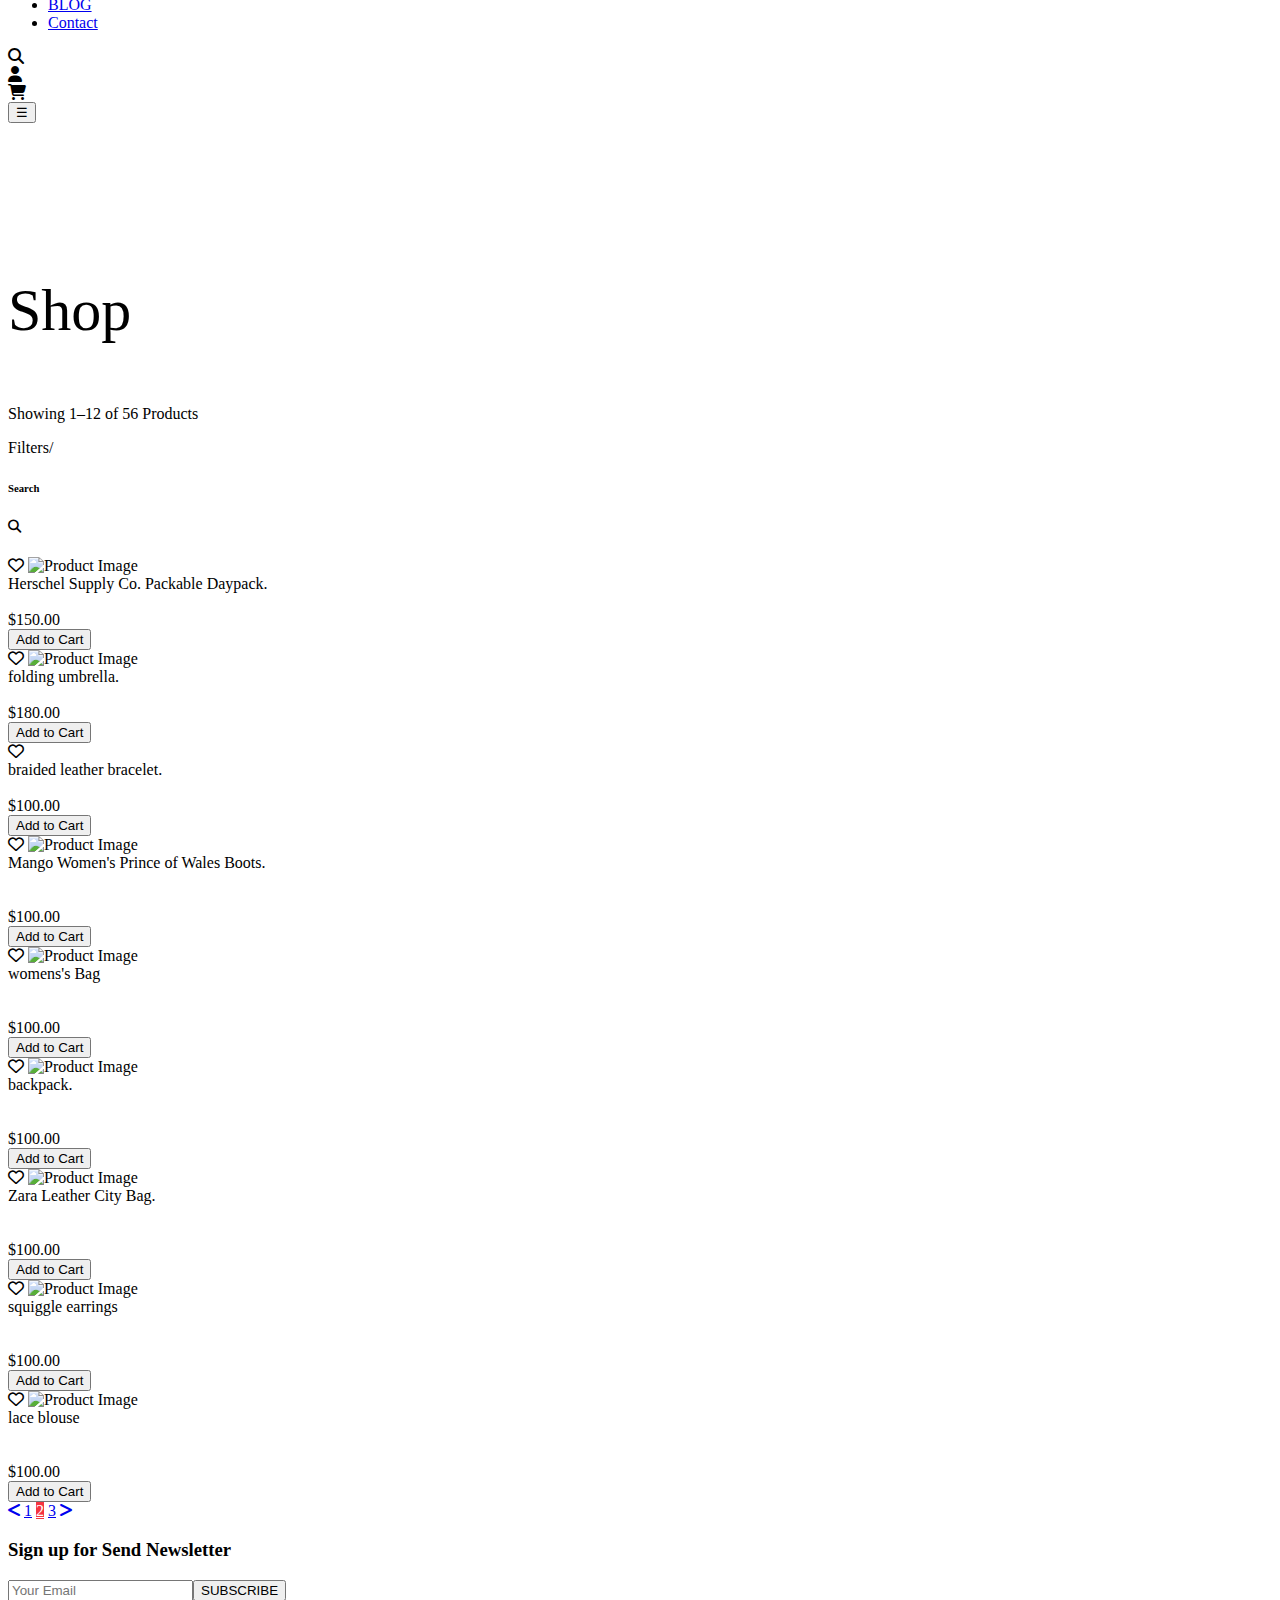
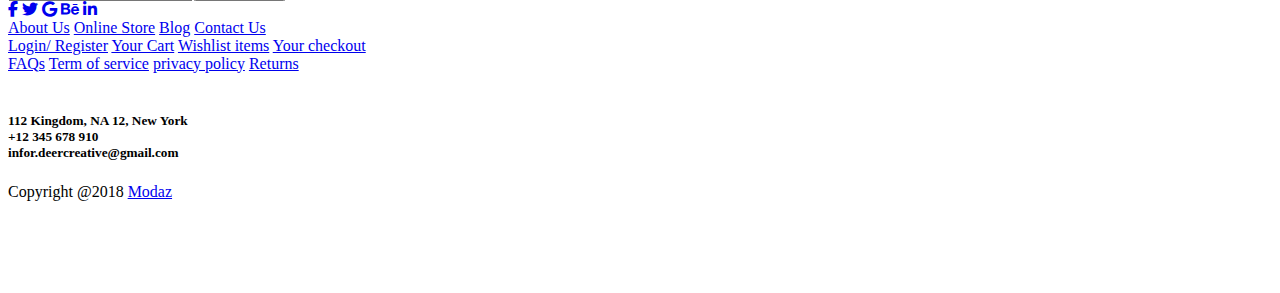
==== shop/index.html @ 9f8aa369 "first commit" ====
<!DOCTYPE html>
<html lang="en">
<head>
    <meta charset="UTF-8">
    <meta name="viewport" content="width=device-width, initial-scale=1.0">
    <title>Document</title>
    <link rel="stylesheet" href="SHOP.css">
    <link rel="stylesheet" href="https://cdnjs.cloudflare.com/ajax/libs/font-awesome/6.7.2/css/all.min.css" integrity="sha512-Evv84Mr4kqVGRNSgIGL/F/aIDqQb7xQ2vcrdIwxfjThSH8CSR7PBEakCr51Ck+w+/U6swU2Im1vVX0SVk9ABhg==" crossorigin="anonymous" referrerpolicy="no-referrer" />
</head>
<body>
    <nav class="navbar" style="margin-top: -100px;">
        <div class="logo"><img src="image/logo@2x.png" alt=""></div>

        <ul class="nav-links" id="navLinks">
            <li><a href="/index.html">Home</a></li>
            <li><a   style="color: #F63440;" href="ShOP.html">SHOP</a></li>
            <li><a href="/shop/page/index.html">PAGE</a></li>
            <li><a href="/shop/page/blog/index.html">BLOG</a></li>
            <li><a href="/shop/page/blog/contact/index.html">Contact</a></li>
        </ul>

        <div class="navicon">
            <div><i class="fa-solid fa-magnifying-glass"></i></div>
            <div><i class="fa-solid fa-user"></i></div>
            <div><i class="fa-solid fa-cart-shopping"></i></div>
        </div>
        <!-- end navicon -->
        <button class="menu-toggle" id="menuToggle">
            ☰
        </button>
    </nav>


    <!-- surwaal-boorso -->
    <div class="surwaal-boorso" style="margin-top: 100px;">
        <div class="surwaal-boorsoimage"><img src="image/bg-parallax1.jpg" alt=""></div>
        <div class="surwaal-boorsotext"><p style="margin-top: 35px; font-size: 60px;">Shop</p></div>
    </div>
    <!-- end surwaal-boorso -->
    
    <!--showing-->
    <div class="showing">
        <div class="left"><p>Showing 1–12 of 56 Products</p></div>
        <div class="right">
          <P>Filters/</P>
          <h6> Search </h6>
          <h5><i class="fa-solid fa-magnifying-glass"></i></h5>
         </div>
    </div>
    <!-- end showing -->

      <!-- cards -->
      <div class="cards" >
        <!-- card1 -->
        <div class="card" >
            <span class="love-icon"><i class="fa-regular fa-heart"></i></span> 
            <img src="swr/1 (1).jpg" alt="Product Image">
            <div class="details">
                <div class="title">Herschel Supply Co. Packable Daypack. <br> <br></div>
                <div class="price">$150.00</div>
                <div class="colors">
                    <span class="red"></span>
                    <span class="green"></span>
                    <span class="black"></span>
                </div>
            </div>
            <button class="add-to-cart" class="sp">Add to Cart</button>
        </div>

        <!-- card2 -->
        <div class="card">
            <span class="love-icon"><i class="fa-regular fa-heart"></i></span> 
            <img src="swr/2 (1).jpg" alt="Product Image">
            <div class="details">
                <div class="title">folding umbrella.<br> <br></div>
                <div class="price">$180.00</div>
                <div class="colors">
                    <span class="red"></span>
                    <span class="green"></span>
                    <span class="black"></span>
                </div>
            </div>
            <button class="add-to-cart" style="margin-top: 0px;">Add to Cart</button>
        </div>

        <!-- card3 -->
        <div class="card">
            <span class="love-icon"><i class="fa-regular fa-heart"></i></span> 
            <img src="swr/3 (1).jpg" alt="">
            <div class="details">
                <div class="title">braided leather bracelet. <br> <br></div>
                <div class="price">$100.00</div>
                <div class="colors">
                    <span class="red"></span>
                    <span class="green"></span>
                    <span class="black"></span>
                </div>
            </div>
            <button class="add-to-cart" style="margin-top: 0px;">Add to Cart</button>
        </div>
        <!-- card 4 -->
        <div class="card">
            <span class="love-icon"><i class="fa-regular fa-heart"></i></span> 
            <img src="swr/4 (1).jpg" alt="Product Image">
            <div class="details">
                <div class="title">Mango Women's Prince of Wales Boots. <br><br><br></div>
                <div class="price">$100.00</div>
                <div class="colors">
                    <span class="red"></span>
                    <span class="green"></span>
                    <span class="black"></span>
                </div>
            </div>
            <button class="add-to-cart" style="margin-top: 0px;">Add to Cart</button>
        </div>
        <!-- card 5-->
        <div class="card">
            <span class="love-icon"><i class="fa-regular fa-heart"></i></span> 
            <img src="swr/5 (1).jpg" alt="Product Image">
            <div class="details">
                <div class="title">womens's Bag <br><br> <br></div>
                <div class="price">$100.00</div>
                <div class="colors">
                    <span class="red"></span>
                    <span class="green"></span>
                    <span class="black"></span>
                </div>
            </div>
            <button class="add-to-cart" style="margin-top: 0px;">Add to Cart</button>
        </div>
        <!-- card 6 -->
        <div class="card">
            <span class="love-icon"><i class="fa-regular fa-heart"></i></span> 
            <img src="swr/6 (1).jpg" alt="Product Image">
            <div class="details">
                <div class="title">backpack. <br><br><br></div>
                <div class="price">$100.00</div>
                <div class="colors">
                    <span class="red"></span>
                    <span class="green"></span>
                    <span class="black"></span>
                </div>
            </div>
            <button class="add-to-cart" style="margin-top: 0px;">Add to Cart</button>
        </div>
        <!-- card 7 -->
        <div class="card">
            <span class="love-icon"><i class="fa-regular fa-heart"></i></span> 
            <img src="swr/7 (1).jpg" alt="Product Image">
            <div class="details">
                <div class="title">Zara Leather City Bag. <br><br> <br></div>
                <div class="price">$100.00</div>
                <div class="colors">
                    <span class="red"></span>
                    <span class="green"></span>
                    <span class="black"></span>
                </div>
            </div>
            <button class="add-to-cart" style="margin-top: 0px;">Add to Cart</button>
        </div>
        <!-- card 8 -->
        <div class="card">
            <span class="love-icon"><i class="fa-regular fa-heart"></i></span> 
            <img src="swr/8 (1).jpg" alt="Product Image">
            <div class="details">
                <div class="title"> squiggle earrings <br> <br> <br></div>
                <div class="price">$100.00</div>
                <div class="colors">
                    <span class="red"></span>
                    <span class="green"></span>
                    <span class="black"></span>
                </div>
            </div>
            <button class="add-to-cart" style="margin-top: 0px;">Add to Cart</button>
        </div>
        <!-- card9 -->
        <div class="card">
            <span class="love-icon"><i class="fa-regular fa-heart"></i></span> 
            <img src="swr/9 (1).jpg" alt="Product Image">
            <div class="details">
                <div class="title">lace blouse <br><br><br></div>
                <div class="price">$100.00</div>
                <div class="colors">
                    <span class="red"></span>
                    <span class="green"></span>
                    <span class="black"></span>
                </div>
            </div>
            <button class="add-to-cart" style="margin-top: 0px;">Add to Cart</button>
        </div>
        

        <!-- end of cards  -->
    </div>

   
    <!-- number -->
     <div class="number">
        <a href="#"><i class="fa-solid fa-less-than"></i></a>
        <a href="#">1</a>
        <a style="background-color: #F63440; color: #fff;" href="#">2</a>
        <a href="#">3</a>
        <a href="#"><i class="fa-solid fa-greater-than"></i></a>
     </div>
     <!-- end number -->

     <!-- footer -->
     <div class="footer">
        <!-- footer1 -->
        <div class="footer1">
            <div class="footer-text"><h3>Sign up for Send Newsletter</h3></div>
            <div class="footer-input"><input type="email" placeholder="Your Email"><button>SUBSCRIBE</button></div>
            <div class="footer-icon"><a href="#"><i class="fa-brands fa-facebook-f"></i></a>
                <a href="#"><i class="fa-brands fa-twitter"></i></a>
                <a href="#"><i class="fa-brands fa-google"></i></a>
                <a href="#"><i class="fa-brands fa-behance"></i></a>
                <a href="#"><i class="fa-brands fa-linkedin-in"></i></a></div>
        </div>
        <!-- end footer1 -->

        <!-- footer2 -->
        <div class="footer2">
            <!-- footer2-first -->
            <div class="footer2-first">
                <a href="#">About Us</a>
                <a href="#">Online Store</a>
                <a href="#">Blog</a>
                <a href="#">Contact Us</a>
            </div>
            <!-- end footer2-first -->

            <!-- footer2-second -->
            <div class="footer2-second">
                <a href="#">Login/ Register</a>
                <a href="#">Your Cart</a>
                <a href="#">Wishlist items</a>
                <a href="#">Your checkout</a>
            </div>
            <!-- end footer2-second -->

            <!-- footer2-third -->
            <div class="footer2-third">
                <a href="#">FAQs</a>
                <a href="#">Term of service</a>
                <a href="#">privacy policy</a>
                <a href="#">Returns</a>
            </div>
            <!-- end footer2-third -->
             
        <div class="footer2-fourth">
            <img src="image/logo@2x.png" alt="">
            <h5>112 Kingdom, NA 12, New York<br>
                +12 345 678 910<br>
                infor.deercreative@gmail.com</h5>
        </div>
    </div>
    <!-- end footer2 -->
             <div class="copyright">
                <p>Copyright @2018 <a href="#">Modaz</a></p>
             </div>

    <script src="SHOP.js"></script>
</body>
</html>
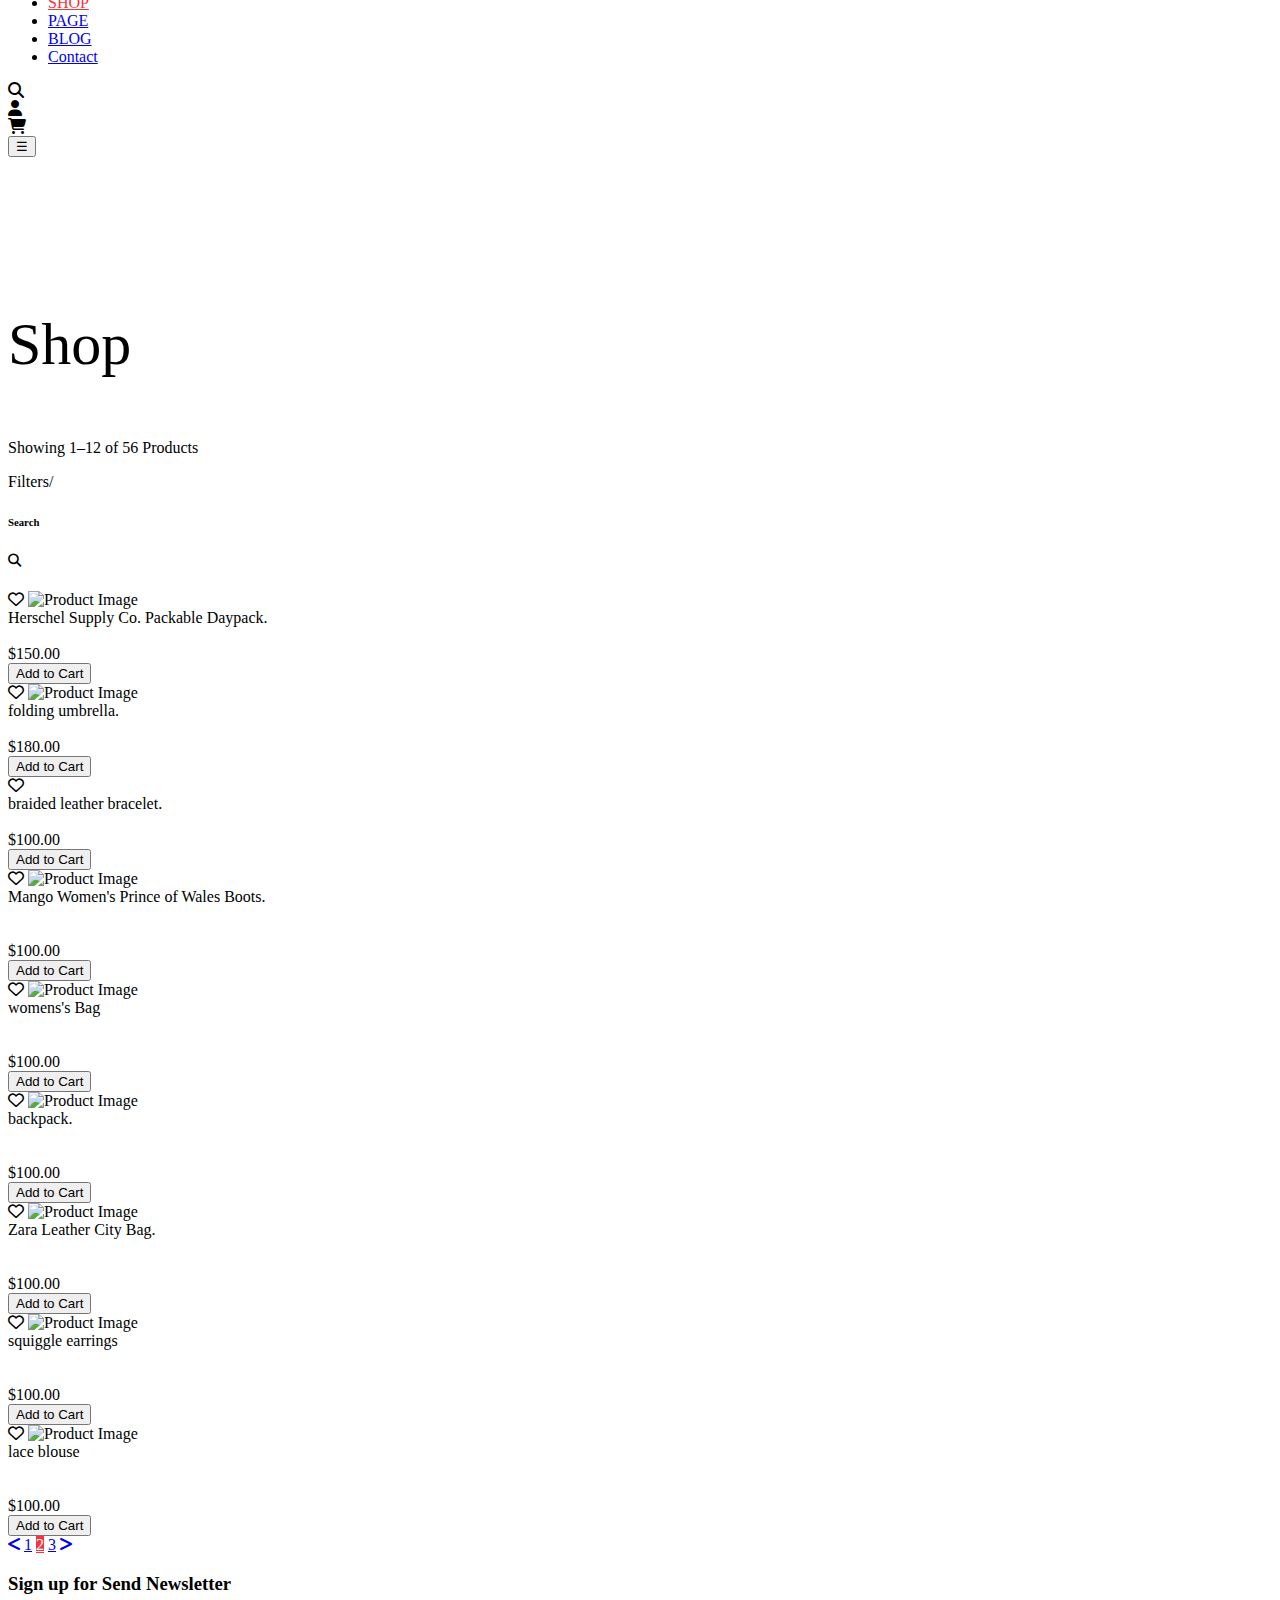
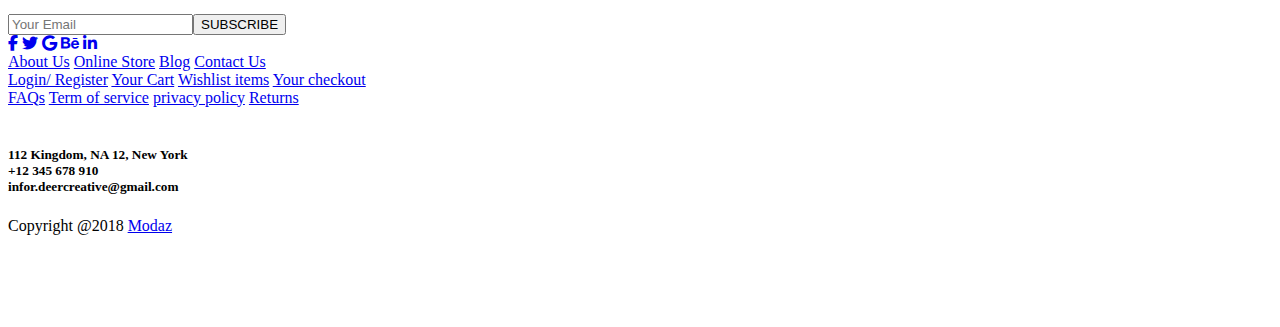
==== commit 1e882e22: "added logo" ====
--- a/shop/index.html
+++ b/shop/index.html
@@ -9,7 +9,7 @@
 </head>
 <body>
     <nav class="navbar" style="margin-top: -100px;">
-        <div class="logo"><img src="image/logo@2x.png" alt=""></div>
+        <div class="logo"><img src="/swr/logo@2x.png" alt=""></div>
 
         <ul class="nav-links" id="navLinks">
             <li><a href="/index.html">Home</a></li>
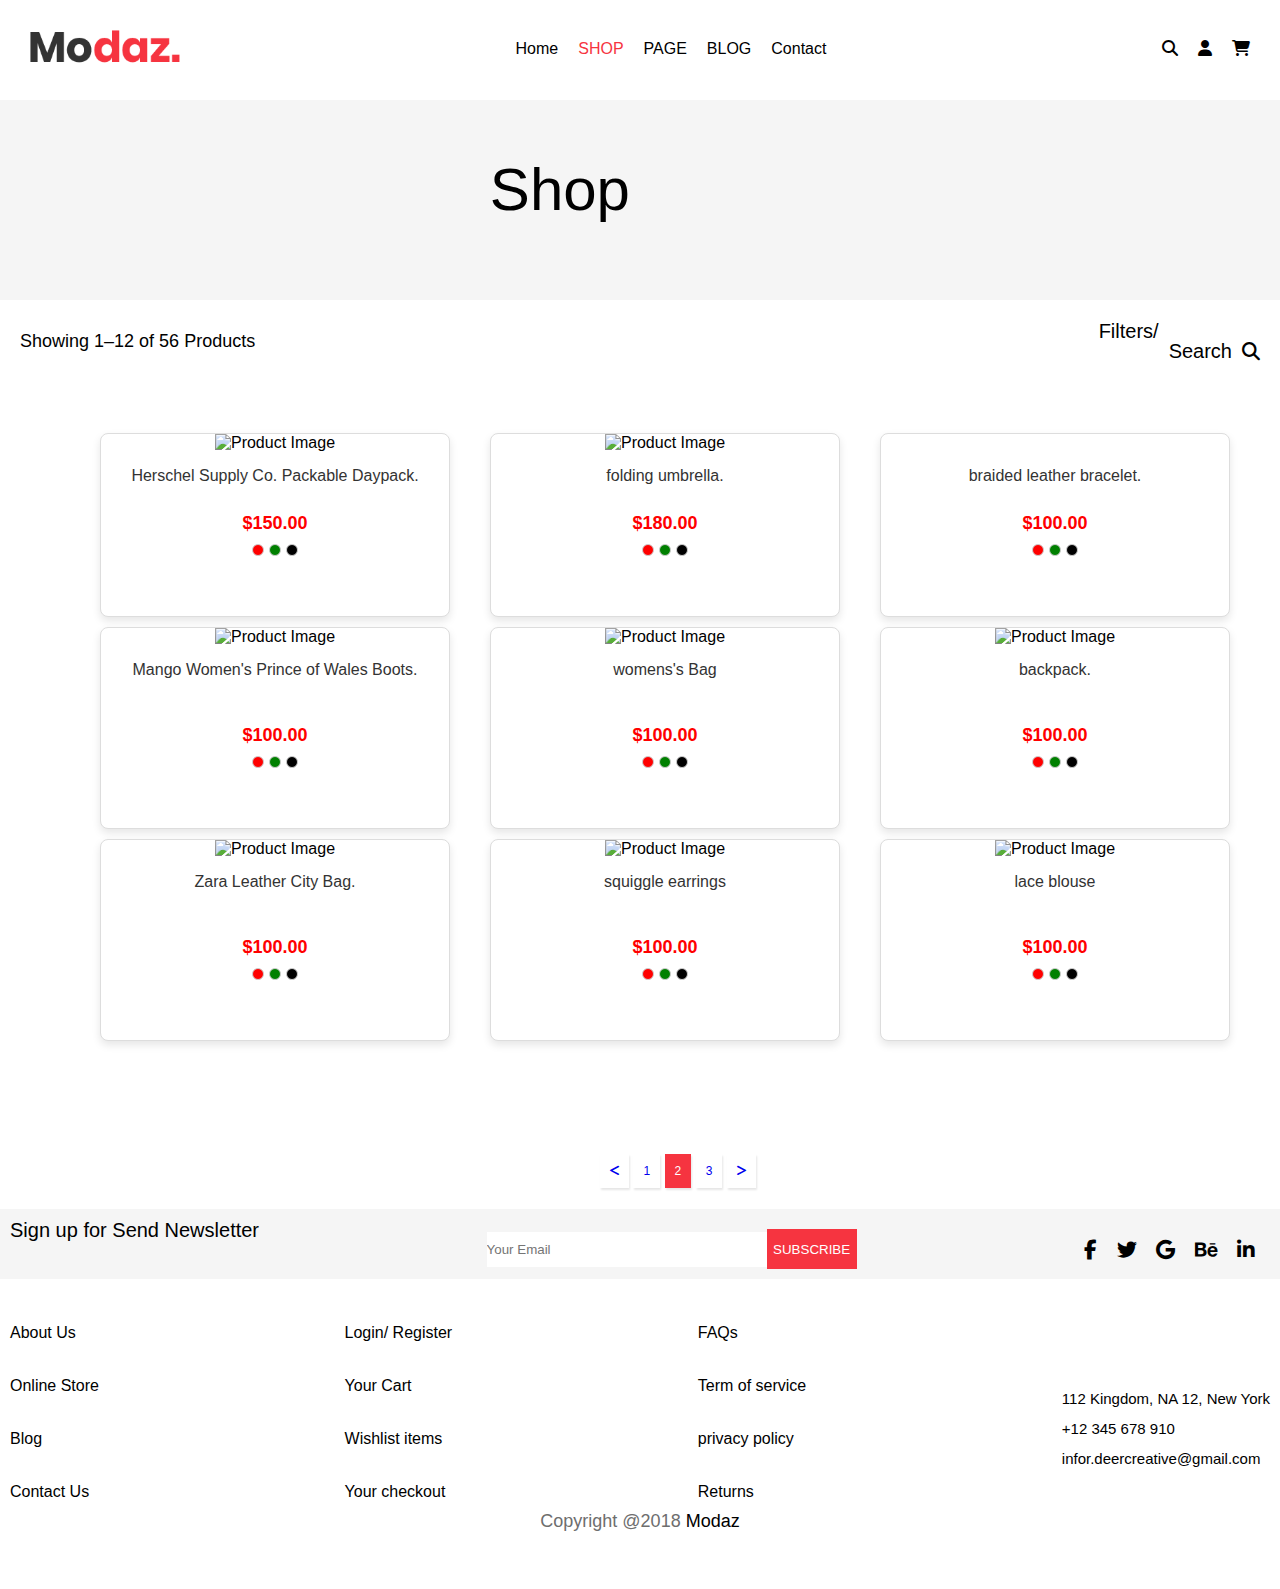
==== commit 9a132a5f: "add style.css" ====
--- a/shop/index.html
+++ b/shop/index.html
@@ -4,7 +4,7 @@
     <meta charset="UTF-8">
     <meta name="viewport" content="width=device-width, initial-scale=1.0">
     <title>Document</title>
-    <link rel="stylesheet" href="SHOP.css">
+    <link rel="stylesheet" href="shop.css">
     <link rel="stylesheet" href="https://cdnjs.cloudflare.com/ajax/libs/font-awesome/6.7.2/css/all.min.css" integrity="sha512-Evv84Mr4kqVGRNSgIGL/F/aIDqQb7xQ2vcrdIwxfjThSH8CSR7PBEakCr51Ck+w+/U6swU2Im1vVX0SVk9ABhg==" crossorigin="anonymous" referrerpolicy="no-referrer" />
 </head>
 <body>
--- a/shop/shop.css
+++ b/shop/shop.css
@@ -0,0 +1,508 @@
+*{
+    margin: 0px;
+    padding: 0px;
+    box-sizing: border-box;
+}
+body {
+    width: 100vw; 
+    min-height: 100vh; 
+    overflow-x: hidden; 
+    font-family: Arial, sans-serif;
+    background-color: #FFFFFF;
+}
+/* header */
+.navbar {
+    position: fixed;
+    z-index: 1000;
+    width: 100%;
+    display: flex;
+    justify-content: space-between;
+    align-items: center;
+    padding: 30px;
+    background-color: #FFFFFF;
+    color: #000;
+}
+
+.logo img{
+    width: 150px;
+}
+
+.nav-links {
+    display: flex;
+    list-style: none;
+    margin: 0;
+    padding: 0;
+}
+
+.nav-links li {
+    margin: 0 10px;
+}
+
+.nav-links a {
+    text-decoration: none;
+    color: #000;
+    transition: color 0.3s;
+}
+
+.nav-links a:hover {
+    color: #F63440 ;
+}
+
+/* Mobile styles */
+.menu-toggle {
+    display: none;
+    font-size: 1.5em;
+    background: none;
+    border: none;
+    cursor: pointer;
+}
+
+.navicon{
+    display: flex;
+    justify-content: space-between;
+    gap: 20px;
+}
+
+.surwaal-boorso{
+    display: flex; 
+    justify-content: space-around;
+    background-color: #F5F5F5;
+    height: 200px;
+}
+
+.surwaal-boorsoimage img{
+    height: 200px;
+    width: 100%;
+    margin-left: -100px;
+}
+
+.surwaal-boorsotext p{
+    font-size: 50px;
+    position: absolute;
+    right: 650px;
+    top: 120px;
+}
+
+.showing{
+    display: flex;
+    justify-content: space-between;
+    align-items: center;
+    padding: 20px;
+    background-color: #fff;
+}
+
+.left p{
+    font-size: 18px;
+}
+
+.right{
+    display: flex;
+    gap: 10px;
+}
+
+.right p{
+    font-size: 20px;
+}
+.right h5{
+    margin-top: 22px;
+    font-size: 18px;
+}
+.right h6{
+    font-size: 20px;
+    font-weight: normal;
+    margin-top: 20px;
+}
+.right P:hover{
+    color: #F63440 ;
+}
+.right h6:hover{
+    color: #F63440 ;
+}
+
+/* cards */
+.cards{
+    display: grid;
+            grid-template-columns: repeat(3, 1fr); 
+            gap: 10px; 
+            margin-top: 30px;
+            margin-bottom: 50px;
+            padding: 20px;
+            padding-left: 100px;
+}
+@media (max-width: 768px) {
+    .cards{
+        grid: none;
+    }
+    .card {
+        width: 20px;
+        border: 1px solid #ddd;
+        border-radius: 8px;
+        overflow: hidden;
+        background-color: #fff;
+        text-align: center;
+        position: relative;
+        transition: transform 0.3s ease, box-shadow 0.3s ease;
+        box-shadow: 0 4px 8px rgba(0, 0, 0, 0.1); /* Default small shadow */
+    }
+}
+
+@media (max-width: 480px) {
+    .cards {
+       grid: none;
+    }
+    .card {
+        width: 50%; /* Reduce the card width to 90% */
+        margin: 0 auto; /* Center the card */
+    }
+    
+}
+.card {
+    width: 350px;
+    border: 1px solid #ddd;
+    border-radius: 8px;
+    overflow: hidden;
+    background-color: #fff;
+    text-align: center;
+    position: relative;
+    transition: transform 0.3s ease, box-shadow 0.3s ease;
+    box-shadow: 0 4px 8px rgba(0, 0, 0, 0.1);
+} 
+.card:hover {
+    transform: translateY(-10px); 
+    box-shadow: 0 8px 16px rgba(0, 0, 0, 0.3); 
+}
+
+.card img {
+    width: 100%;
+    height: auto;
+}
+
+.card .details {
+    padding: 15px;
+}
+
+.card .details .title {
+    font-size: 16px;
+    color: #333;
+    margin-bottom: 10px;
+}
+
+.card .details .price {
+    font-size: 18px;
+    color: red;
+    font-weight: bold;
+    margin-bottom: 10px;
+}
+
+.card .details .colors {
+    display: flex;
+    justify-content: center;
+    gap: 5px;
+    margin-bottom: 10px;
+}
+
+.card .details .colors span {
+    width: 12px;
+    height: 12px;
+    border-radius: 50%;
+    display: inline-block;
+    border: 1px solid #ccc;
+}
+
+.card .details .colors .red { background-color: red; }
+.card .details .colors .green { background-color: green; }
+.card .details .colors .black { background-color: black; }
+
+/* Add to Cart Button */
+.card .add-to-cart {
+    width: 100%;
+    padding: 10px 0;
+    background-color: red;
+    color: white;
+    text-transform: uppercase;
+    font-weight: bold;
+    border: none;
+    cursor: pointer;
+    opacity: 0;
+    visibility: hidden;
+    transition: opacity 0.3s ease, visibility 0.3s ease;
+}
+
+.card:hover .add-to-cart {
+    opacity: 1;
+    visibility: visible;
+}
+
+/* Love Icon */
+.card .love-icon {
+    position: absolute;
+    top: 10px;
+    right: 10px;
+    font-size: 20px;
+    color: #f00;
+    cursor: pointer;
+    opacity: 0;
+    visibility: hidden;
+    transition: opacity 0.3s ease, visibility 0.3s ease;
+}
+
+.card:hover .love-icon {
+    opacity: 1;
+    visibility: visible;
+}
+
+
+
+
+/* numbers */
+.number{
+    margin-top: 100px;
+    margin-bottom: 30px;
+    gap: 30px;
+}
+.number a{
+    text-decoration: none;
+    padding: 10px;
+    font-size: 12px;
+    position: relative;
+    left: 600px;
+    box-shadow: 1px 2px 2px rgb(0,0,0,0.1);
+
+}
+
+.number a:hover{
+    background-color: #F63440;
+    color: #fff;
+}
+
+.footer{
+    height: 380px;
+    margin-top: 20px;
+}
+.footer1{
+    padding: 10px;
+    display: flex;
+    justify-content: space-between;
+    align-content: center;
+    background-color: #F5F5F5;
+}
+
+.footer-text h3{
+    font-size: 20px;
+    font-weight: normal;
+}
+
+.footer-input input{
+    border: none;
+    width: 280px;
+    height: 35px;
+    margin-top: 10px;
+}
+.footer-input button{
+    width: 90px;
+    height: 40px;
+    margin-top: 10px;
+    background-color: #F63440 ;
+    color: #fff;
+    border: none;
+}
+.footer-input button:hover{
+    background-color: #333333 ;
+    color: #fff;
+}
+
+.footer-icon a{
+    position: relative;
+    top: 20px;
+    font-size: 20px;
+    font-weight: normal;
+    padding-right: 15px;
+}
+.footer-icon a:hover{
+    color: #F63440;
+}
+
+.footer2{
+    display: flex;
+    justify-content: space-between;
+    align-items: center;
+    padding: 10px;
+}
+
+.footer2-first a{
+    display: block;
+    text-decoration: none;
+    color: #000;
+}
+.footer2-first a:hover{
+    color: #F63440;
+}
+.footer2-second a{
+    display: block;
+    text-decoration: none;
+    color: #000;
+}
+.footer2-second a:hover{
+    color: #F63440;
+}
+.footer2-third a{
+    display: block;
+    text-decoration: none;
+    color: #000;
+}
+.footer2-third a:hover{
+    color:  #F63440;
+}
+
+.footer2-fourth{
+    margin-top: 50px;
+    padding-left: 10px;
+}
+.footer2-fourth img{
+    width: 150px;
+}
+
+.footer2-fourth h5{
+    font-size: 15px;
+    font-weight: normal;
+    line-height: 2;
+}
+
+
+.footer p{
+    font-size: 18px;
+    text-align: center;
+    color: #6E6E6E;
+}
+.footer a{
+    text-decoration: none;
+    margin-top: 35px;
+    color: #000;
+}
+
+/* @media (min-width:768px){
+    .nav-icon-second{
+       display: none;
+    }
+}
+@media (max-width:768px){
+
+    .navicon:hover{
+        display: flex;
+    }
+
+    .nav, .navicon{
+        display: none;
+        flex-direction: column;
+        position: absolute;
+        top: 60px;
+        right: 18px;
+        background-color: white;
+        padding: 10px;
+        border-radius: 30px;
+        gap: 20px;
+        z-index: 1000;
+    }
+
+    .surwaal-boorsoimage img{
+        height: 200px;
+        width: 1400px;
+        position: absolute;
+        left: -410px;
+    }
+    .surwaal-boorsotext p{
+        position: absolute;
+        left: 200px;
+        margin-top:40px;
+    }
+    .showing{
+        flex-direction: column;
+        align-items: start;
+    }
+    .cards, .cards2, .cards3{
+        flex-direction: column;
+        padding-top: 30px;
+        align-items: center;
+    }
+    .footer1{
+        flex-direction: column;
+        line-height: 2;
+    }
+    .footer2{
+        flex-direction: column;
+        align-items: start;
+        font-weight: normal;
+    }
+} */
+
+
+@media (max-width: 768px) {
+    .menu-toggle {
+        display: block;
+    }
+    .navicon{
+        display: none;
+    }
+
+    .nav-links {
+        display: none;
+        flex-direction: column;
+        position: absolute;
+        z-index: 1;
+        top: 60px;
+        right: -120px;
+        width: 200px;
+        border-radius: 5px;
+    }
+
+    .nav-links.show {
+        display: flex;
+    }
+
+    .nav-links li {
+        margin: 10px 0;
+    }
+
+
+    .surwaal-boorsoimage img{
+        height: 200px;
+        width: 1400px;
+        position: absolute;
+        left: -410px;
+    }
+
+    .surwaal-boorsotext p{
+        position: absolute;
+        left: 200px;
+        margin-top:40px;
+    }
+    
+    .showing{
+        flex-direction: column;
+        align-items: start;
+    }
+    .cards, .cards2, .cards3{
+        flex-direction: column;
+        padding-top: 30px;
+        align-items: center;
+    }
+
+
+    .surwaal-boorsotext p{
+        position: absolute;
+        left: 150px;
+        margin-top:30px;
+    } 
+
+
+    .footer1{
+        flex-direction: column;
+        line-height: 2;
+    }
+    .footer2{
+        flex-direction: column;
+        align-items: start;
+        font-weight: normal;
+    }
+    
+}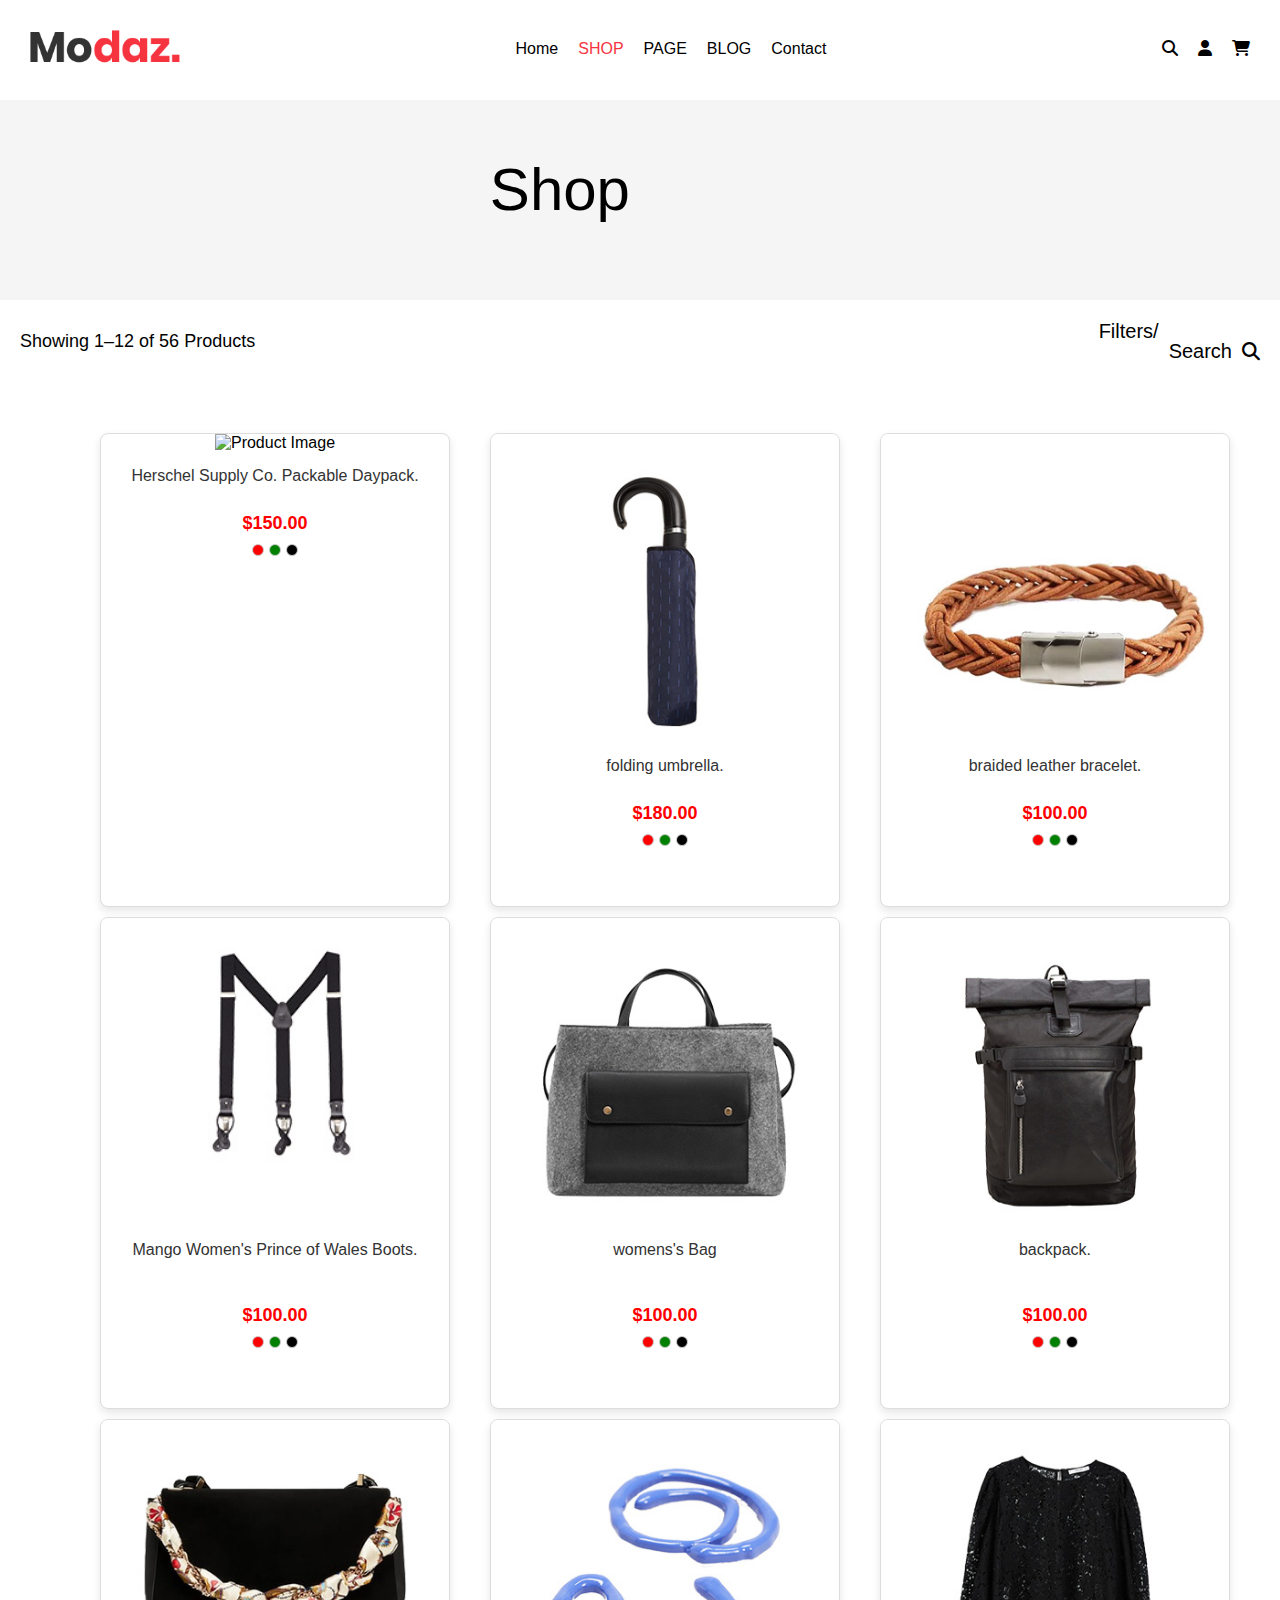
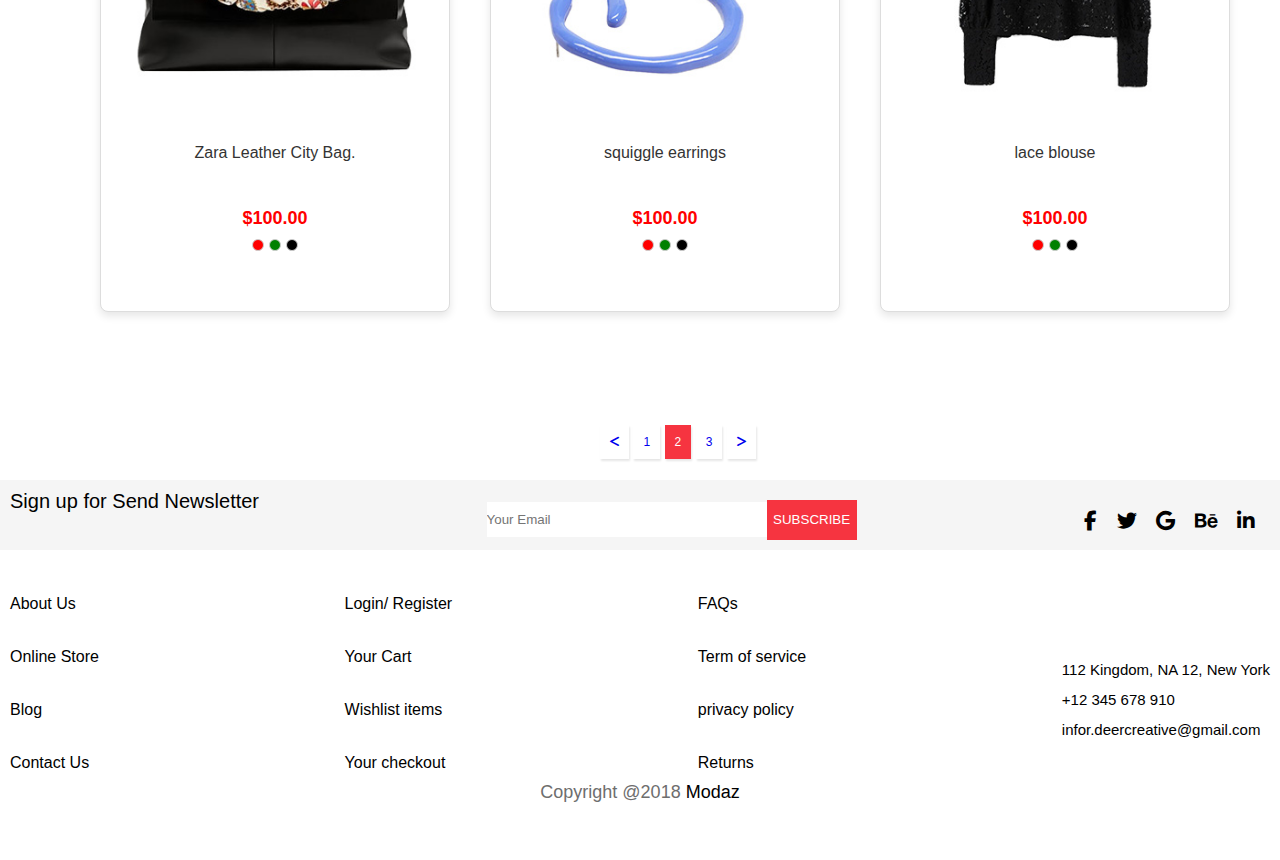
==== commit 589bc0cd: "added img" ====
--- a/shop/index.html
+++ b/shop/index.html
@@ -54,7 +54,7 @@
         <!-- card1 -->
         <div class="card" >
             <span class="love-icon"><i class="fa-regular fa-heart"></i></span> 
-            <img src="swr/1 (1).jpg" alt="Product Image">
+            <img src="/swr/(1).jpg" alt="Product Image">
             <div class="details">
                 <div class="title">Herschel Supply Co. Packable Daypack. <br> <br></div>
                 <div class="price">$150.00</div>
@@ -70,7 +70,7 @@
         <!-- card2 -->
         <div class="card">
             <span class="love-icon"><i class="fa-regular fa-heart"></i></span> 
-            <img src="swr/2 (1).jpg" alt="Product Image">
+            <img src="/swr/2 (1).jpg" alt="Product Image">
             <div class="details">
                 <div class="title">folding umbrella.<br> <br></div>
                 <div class="price">$180.00</div>
@@ -86,7 +86,7 @@
         <!-- card3 -->
         <div class="card">
             <span class="love-icon"><i class="fa-regular fa-heart"></i></span> 
-            <img src="swr/3 (1).jpg" alt="">
+            <img src="/swr/3 (1).jpg" alt="">
             <div class="details">
                 <div class="title">braided leather bracelet. <br> <br></div>
                 <div class="price">$100.00</div>
@@ -101,7 +101,7 @@
         <!-- card 4 -->
         <div class="card">
             <span class="love-icon"><i class="fa-regular fa-heart"></i></span> 
-            <img src="swr/4 (1).jpg" alt="Product Image">
+            <img src="/swr/4 (1).jpg" alt="Product Image">
             <div class="details">
                 <div class="title">Mango Women's Prince of Wales Boots. <br><br><br></div>
                 <div class="price">$100.00</div>
@@ -116,7 +116,7 @@
         <!-- card 5-->
         <div class="card">
             <span class="love-icon"><i class="fa-regular fa-heart"></i></span> 
-            <img src="swr/5 (1).jpg" alt="Product Image">
+            <img src="/swr/5 (1).jpg" alt="Product Image">
             <div class="details">
                 <div class="title">womens's Bag <br><br> <br></div>
                 <div class="price">$100.00</div>
@@ -131,7 +131,7 @@
         <!-- card 6 -->
         <div class="card">
             <span class="love-icon"><i class="fa-regular fa-heart"></i></span> 
-            <img src="swr/6 (1).jpg" alt="Product Image">
+            <img src="/swr/6 (1).jpg" alt="Product Image">
             <div class="details">
                 <div class="title">backpack. <br><br><br></div>
                 <div class="price">$100.00</div>
@@ -146,7 +146,7 @@
         <!-- card 7 -->
         <div class="card">
             <span class="love-icon"><i class="fa-regular fa-heart"></i></span> 
-            <img src="swr/7 (1).jpg" alt="Product Image">
+            <img src="/swr/7 (1).jpg" alt="Product Image">
             <div class="details">
                 <div class="title">Zara Leather City Bag. <br><br> <br></div>
                 <div class="price">$100.00</div>
@@ -161,7 +161,7 @@
         <!-- card 8 -->
         <div class="card">
             <span class="love-icon"><i class="fa-regular fa-heart"></i></span> 
-            <img src="swr/8 (1).jpg" alt="Product Image">
+            <img src="/swr/8 (1).jpg" alt="Product Image">
             <div class="details">
                 <div class="title"> squiggle earrings <br> <br> <br></div>
                 <div class="price">$100.00</div>
@@ -176,7 +176,7 @@
         <!-- card9 -->
         <div class="card">
             <span class="love-icon"><i class="fa-regular fa-heart"></i></span> 
-            <img src="swr/9 (1).jpg" alt="Product Image">
+            <img src="/swr/9 (1).jpg" alt="Product Image">
             <div class="details">
                 <div class="title">lace blouse <br><br><br></div>
                 <div class="price">$100.00</div>
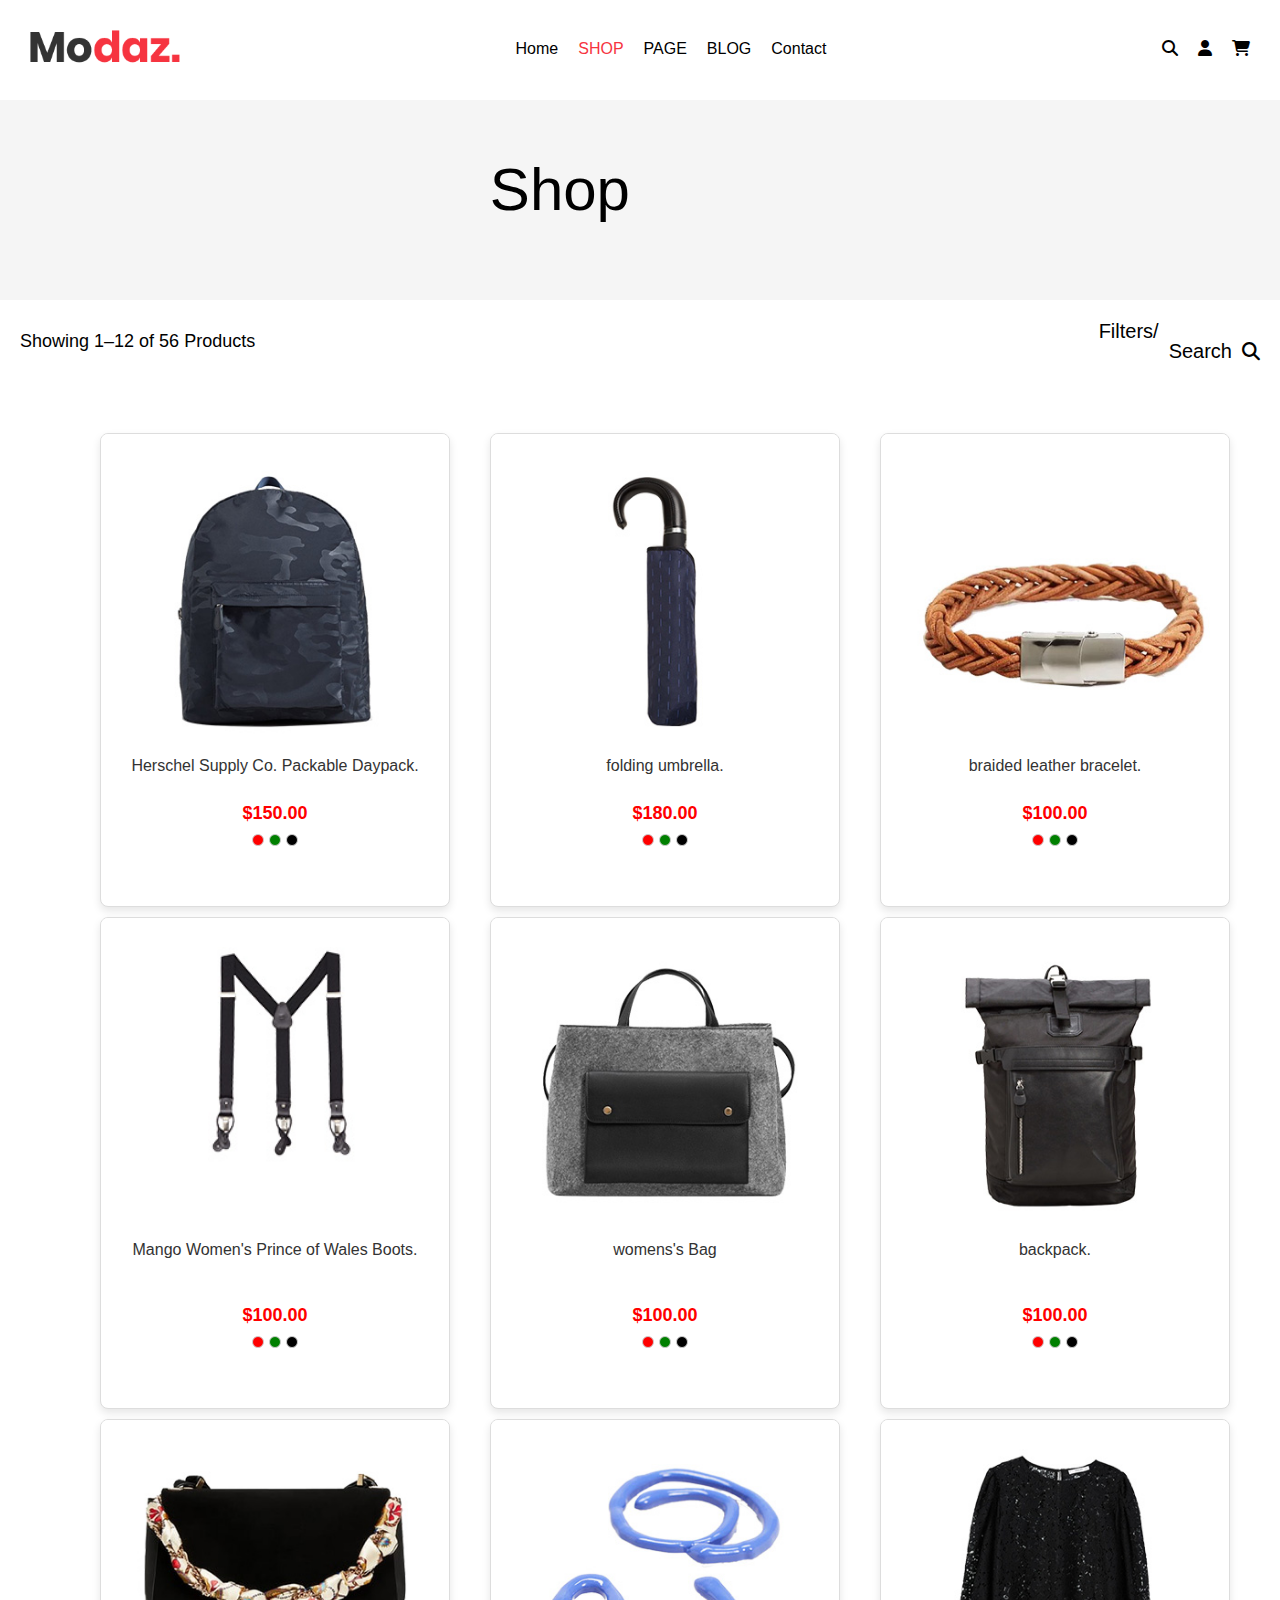
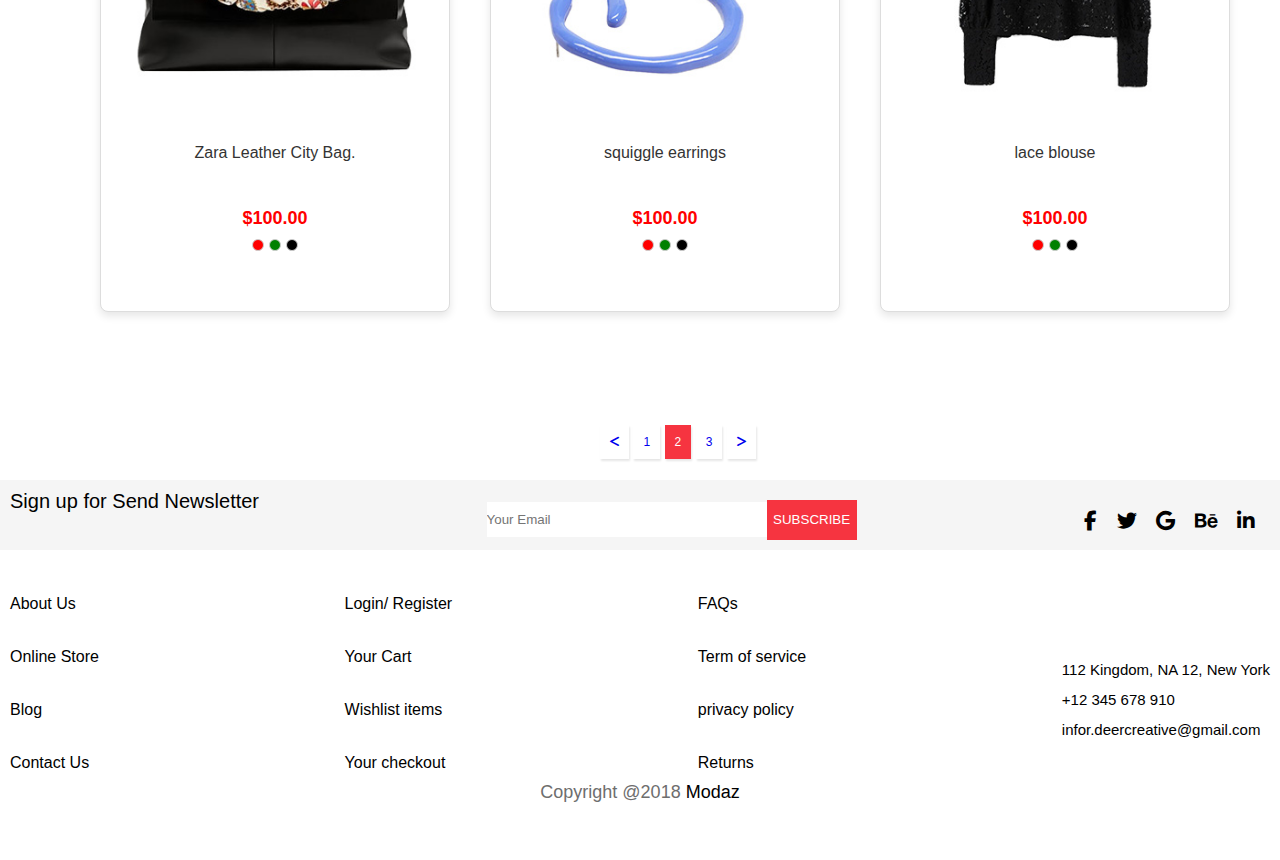
==== commit bfb61843: "added img" ====
--- a/shop/index.html
+++ b/shop/index.html
@@ -54,7 +54,7 @@
         <!-- card1 -->
         <div class="card" >
             <span class="love-icon"><i class="fa-regular fa-heart"></i></span> 
-            <img src="/swr/(1).jpg" alt="Product Image">
+            <img src="/swr/1 (1).jpg" alt="Product Image">
             <div class="details">
                 <div class="title">Herschel Supply Co. Packable Daypack. <br> <br></div>
                 <div class="price">$150.00</div>
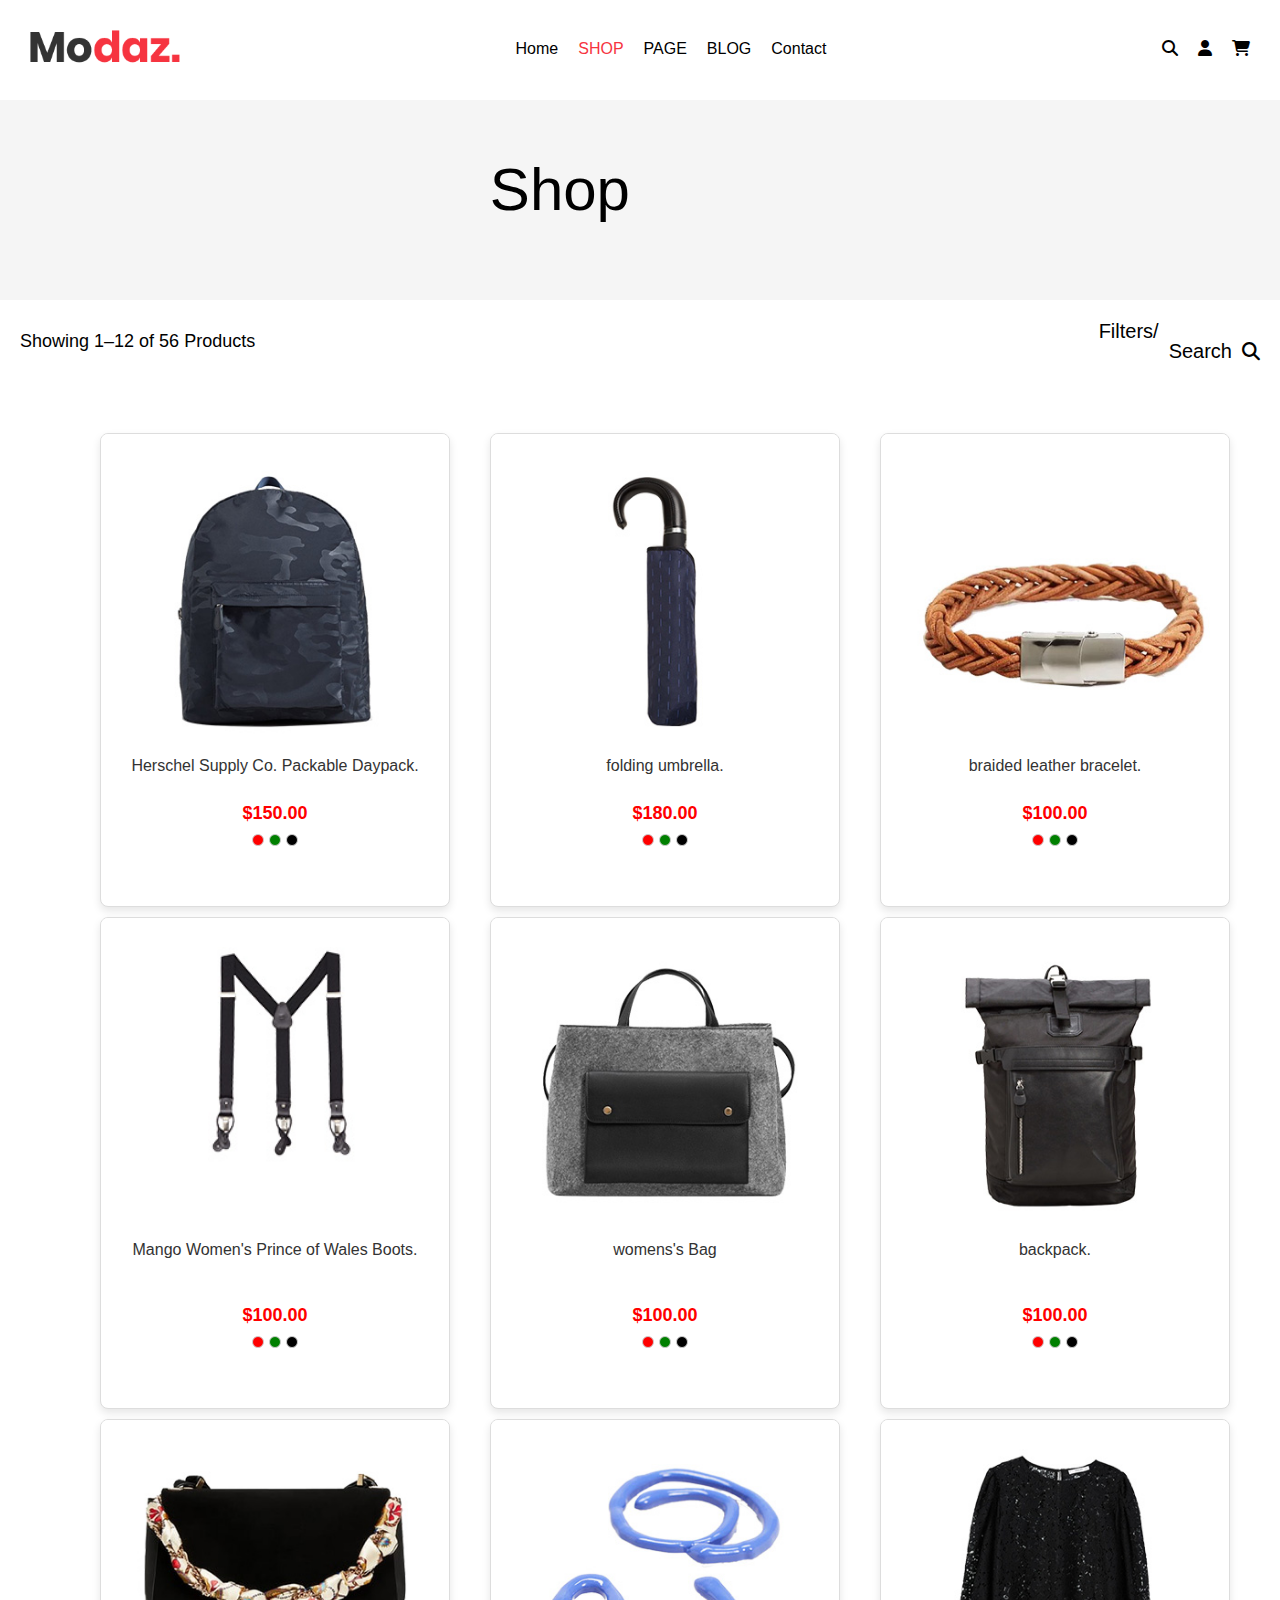
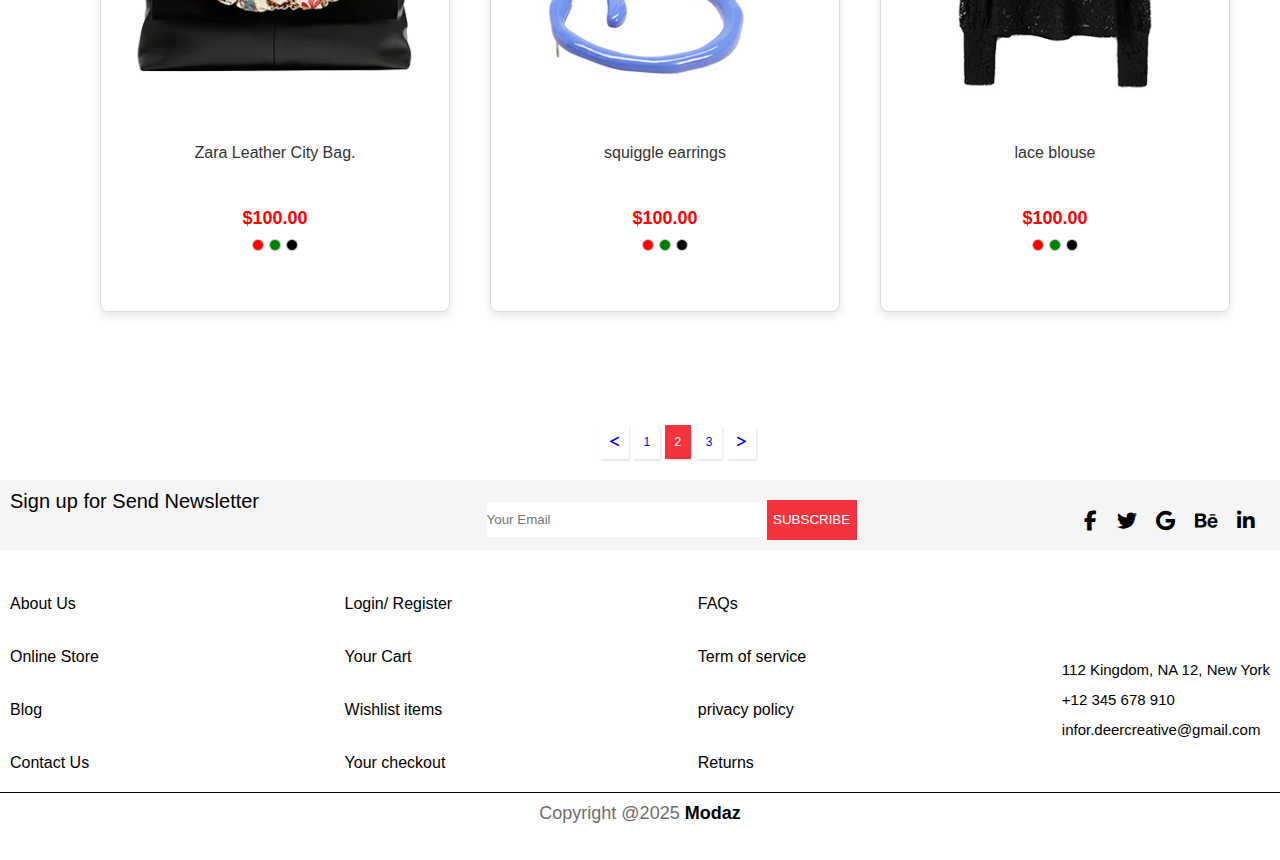
==== commit 02579d1f: "added img and  footer" ====
--- a/shop/index.html
+++ b/shop/index.html
@@ -54,7 +54,7 @@
         <!-- card1 -->
         <div class="card" >
             <span class="love-icon"><i class="fa-regular fa-heart"></i></span> 
-            <img src="/swr/1 (1).jpg" alt="Product Image">
+            <img src="/swr/first.jpg" alt="Product Image">
             <div class="details">
                 <div class="title">Herschel Supply Co. Packable Daypack. <br> <br></div>
                 <div class="price">$150.00</div>
@@ -256,7 +256,8 @@
     </div>
     <!-- end footer2 -->
              <div class="copyright">
-                <p>Copyright @2018 <a href="#">Modaz</a></p>
+                <p style="width: 100%; border-top: 1px solid black;padding: 10px;margin-top: 10px;">Copyright @2025 <a href="#" style="color: black;"><b>Modaz</b></a></p>
+
              </div>
 
     <script src="SHOP.js"></script>
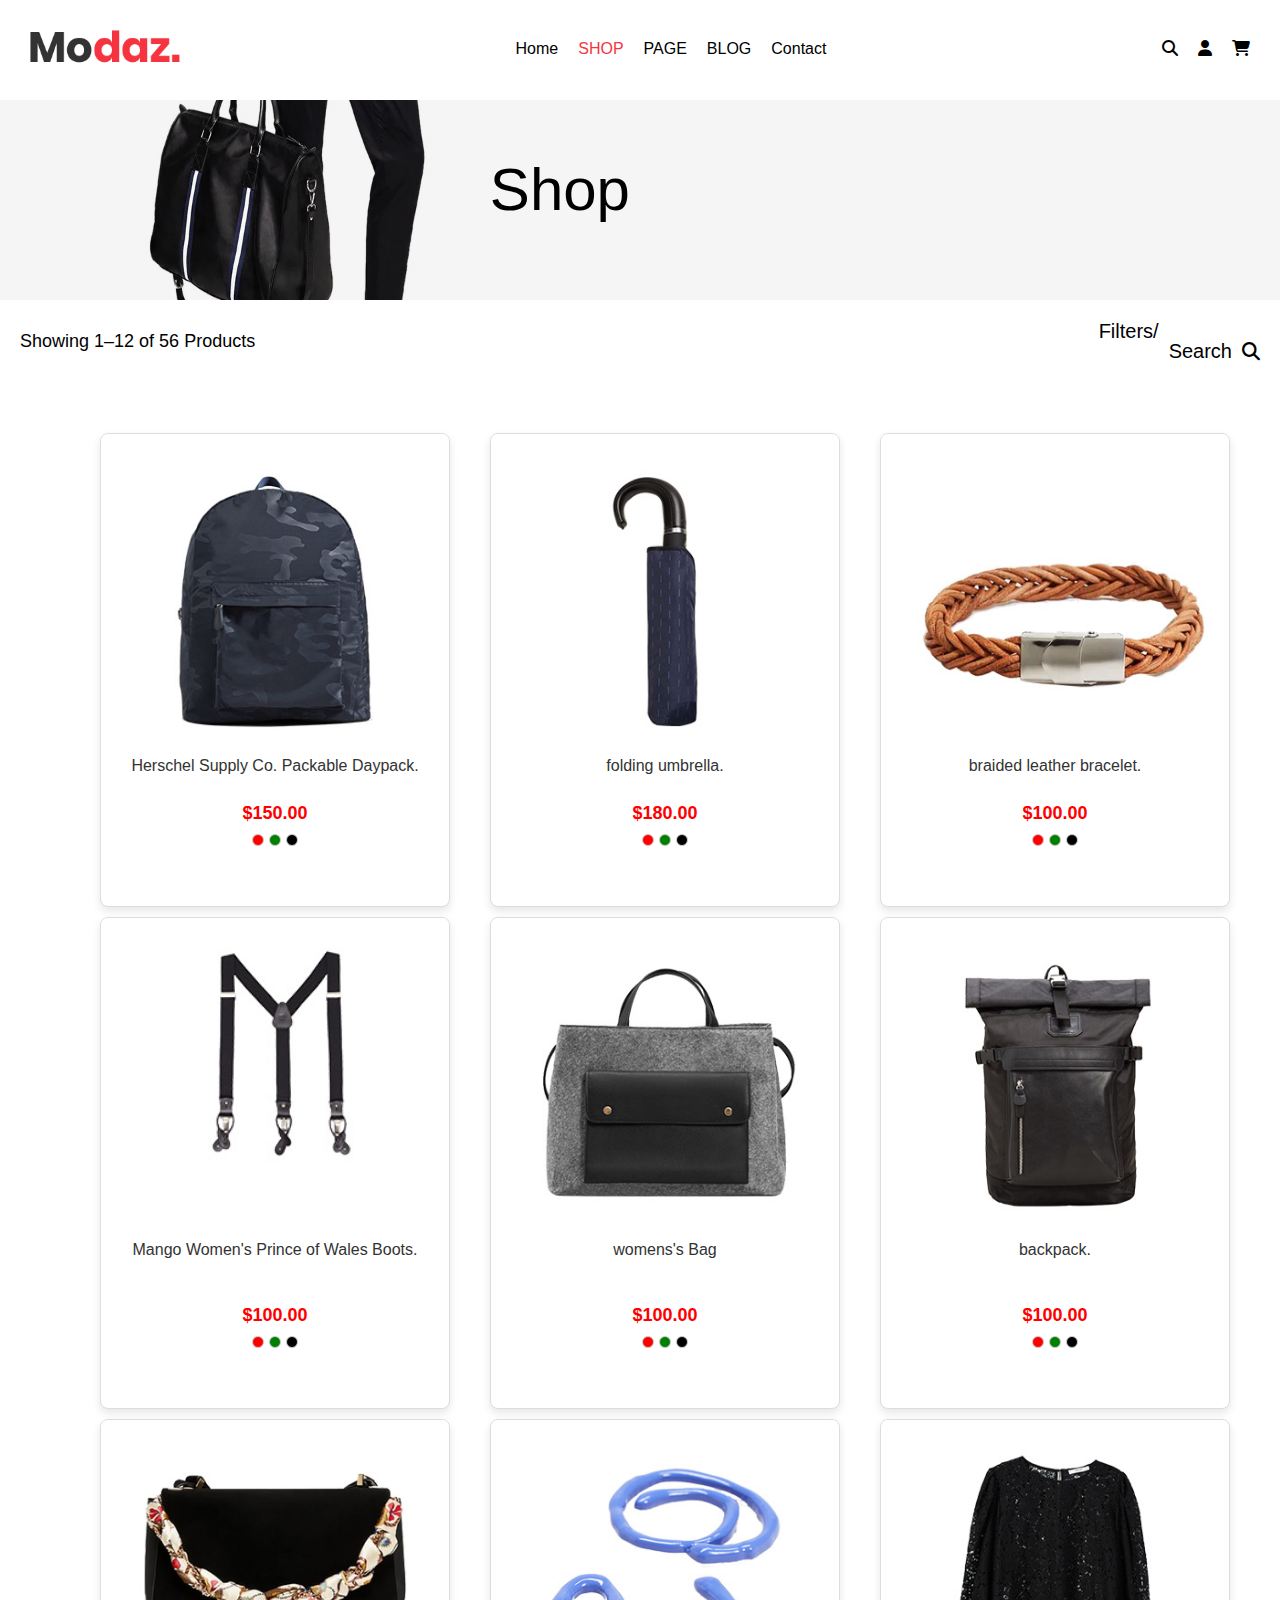
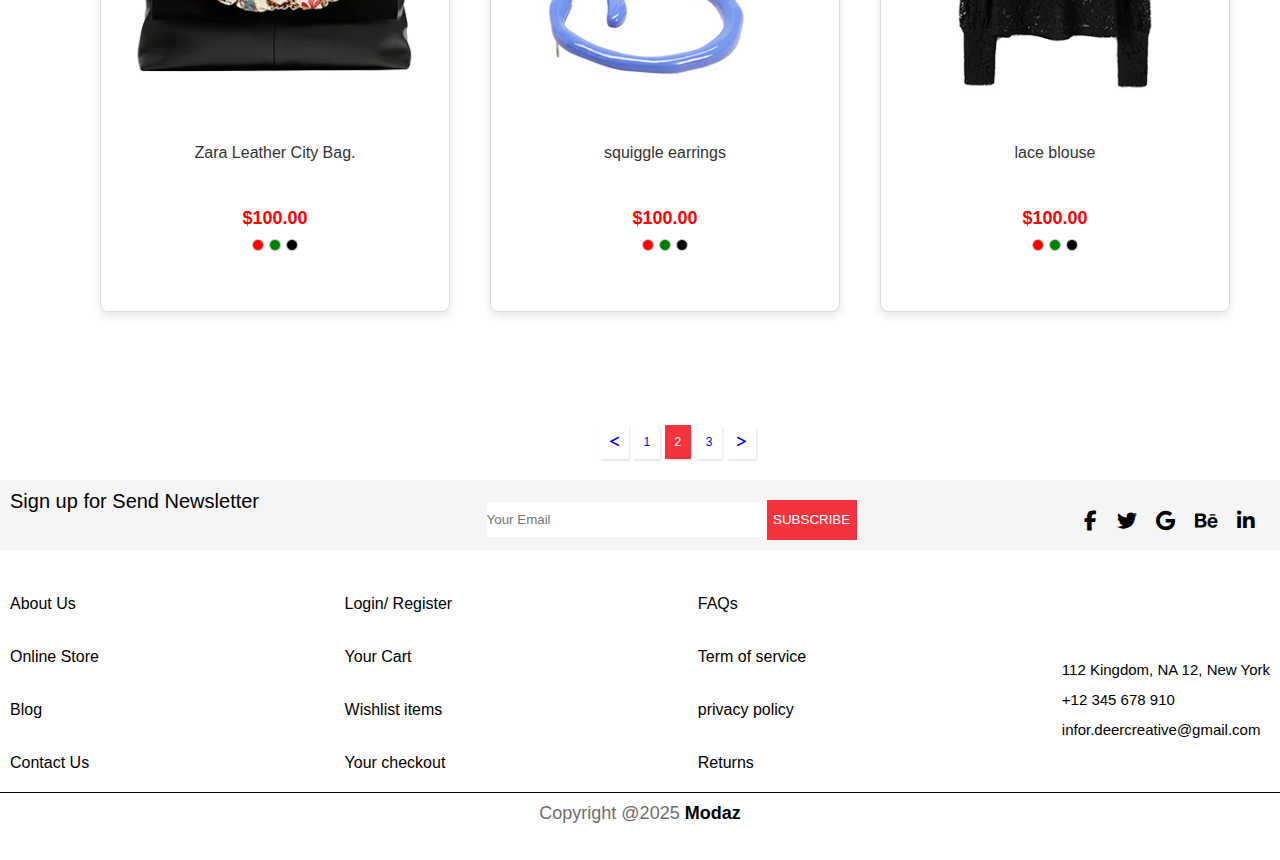
==== commit 11e74708: "added img" ====
--- a/shop/index.html
+++ b/shop/index.html
@@ -33,7 +33,7 @@
 
     <!-- surwaal-boorso -->
     <div class="surwaal-boorso" style="margin-top: 100px;">
-        <div class="surwaal-boorsoimage"><img src="image/bg-parallax1.jpg" alt=""></div>
+        <div class="surwaal-boorsoimage"><img src="/image/bg-parallax1.jpg" alt=""></div>
         <div class="surwaal-boorsotext"><p style="margin-top: 35px; font-size: 60px;">Shop</p></div>
     </div>
     <!-- end surwaal-boorso -->
